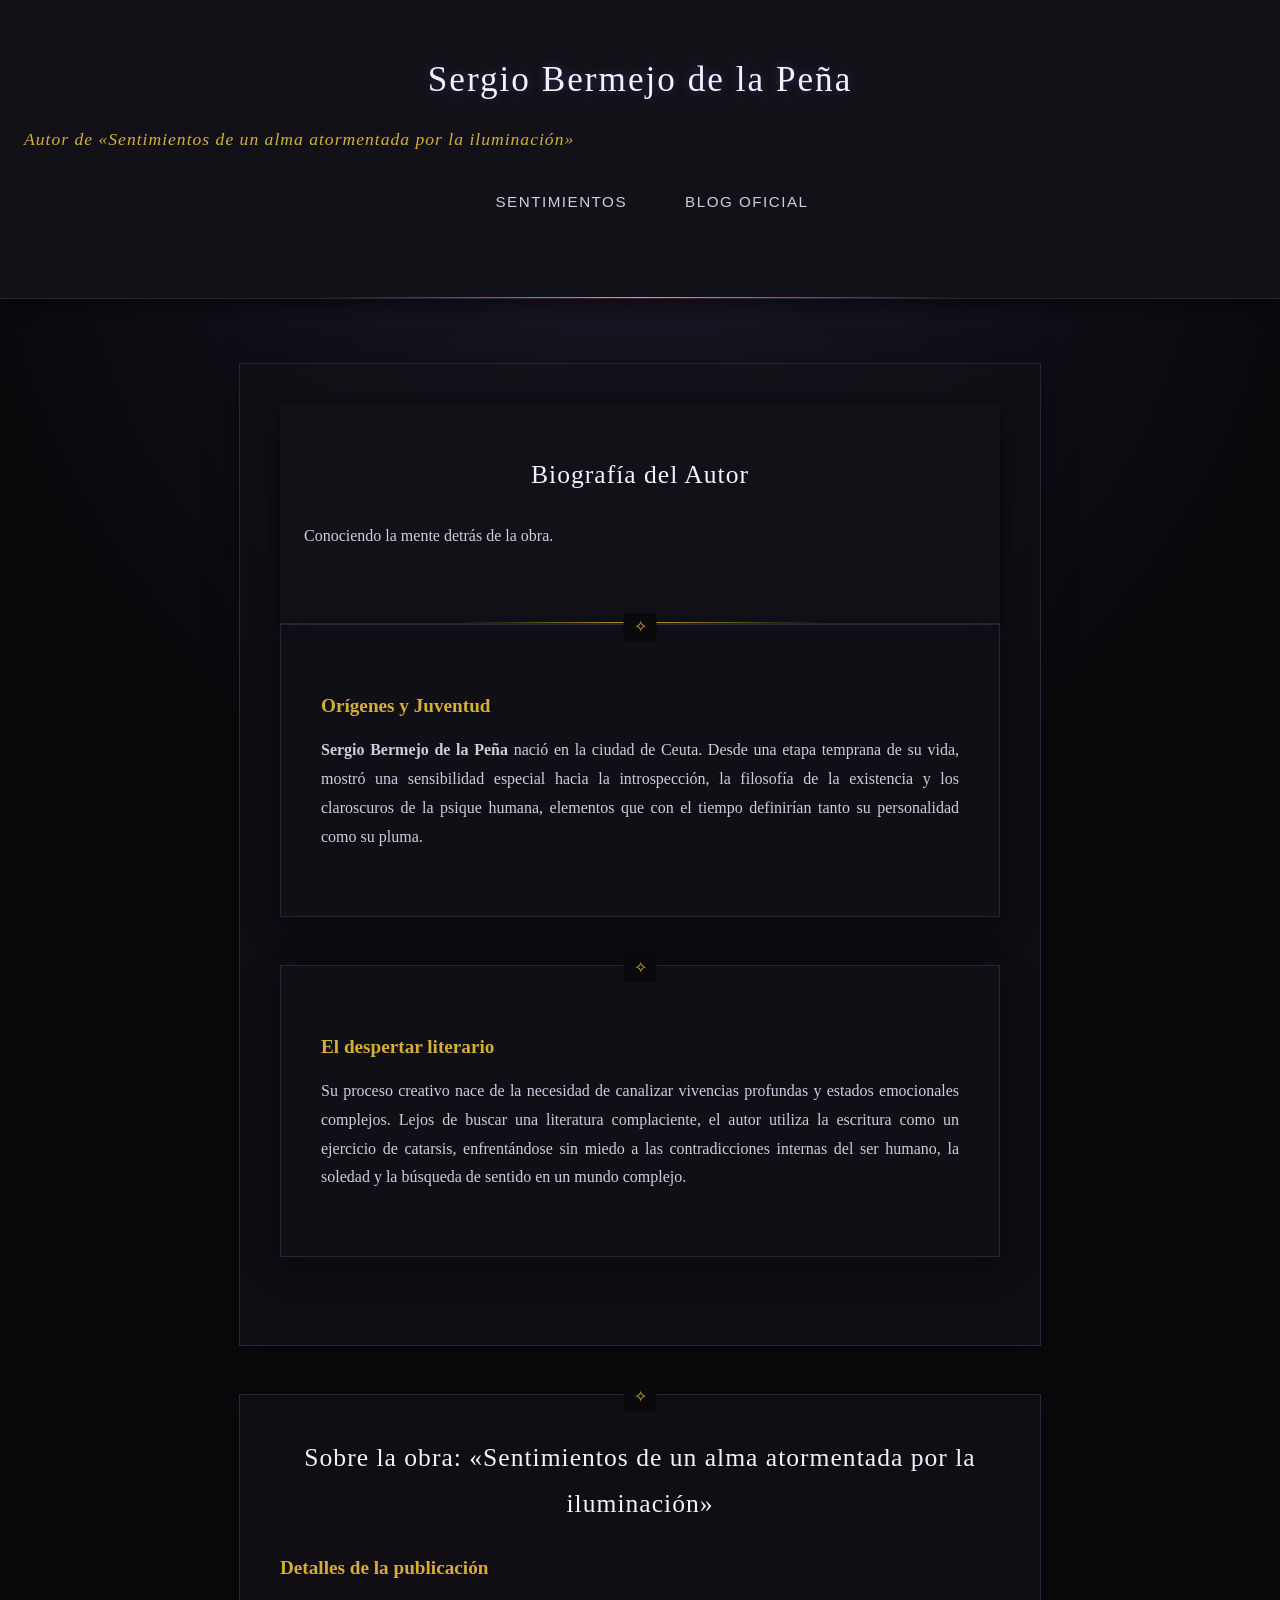
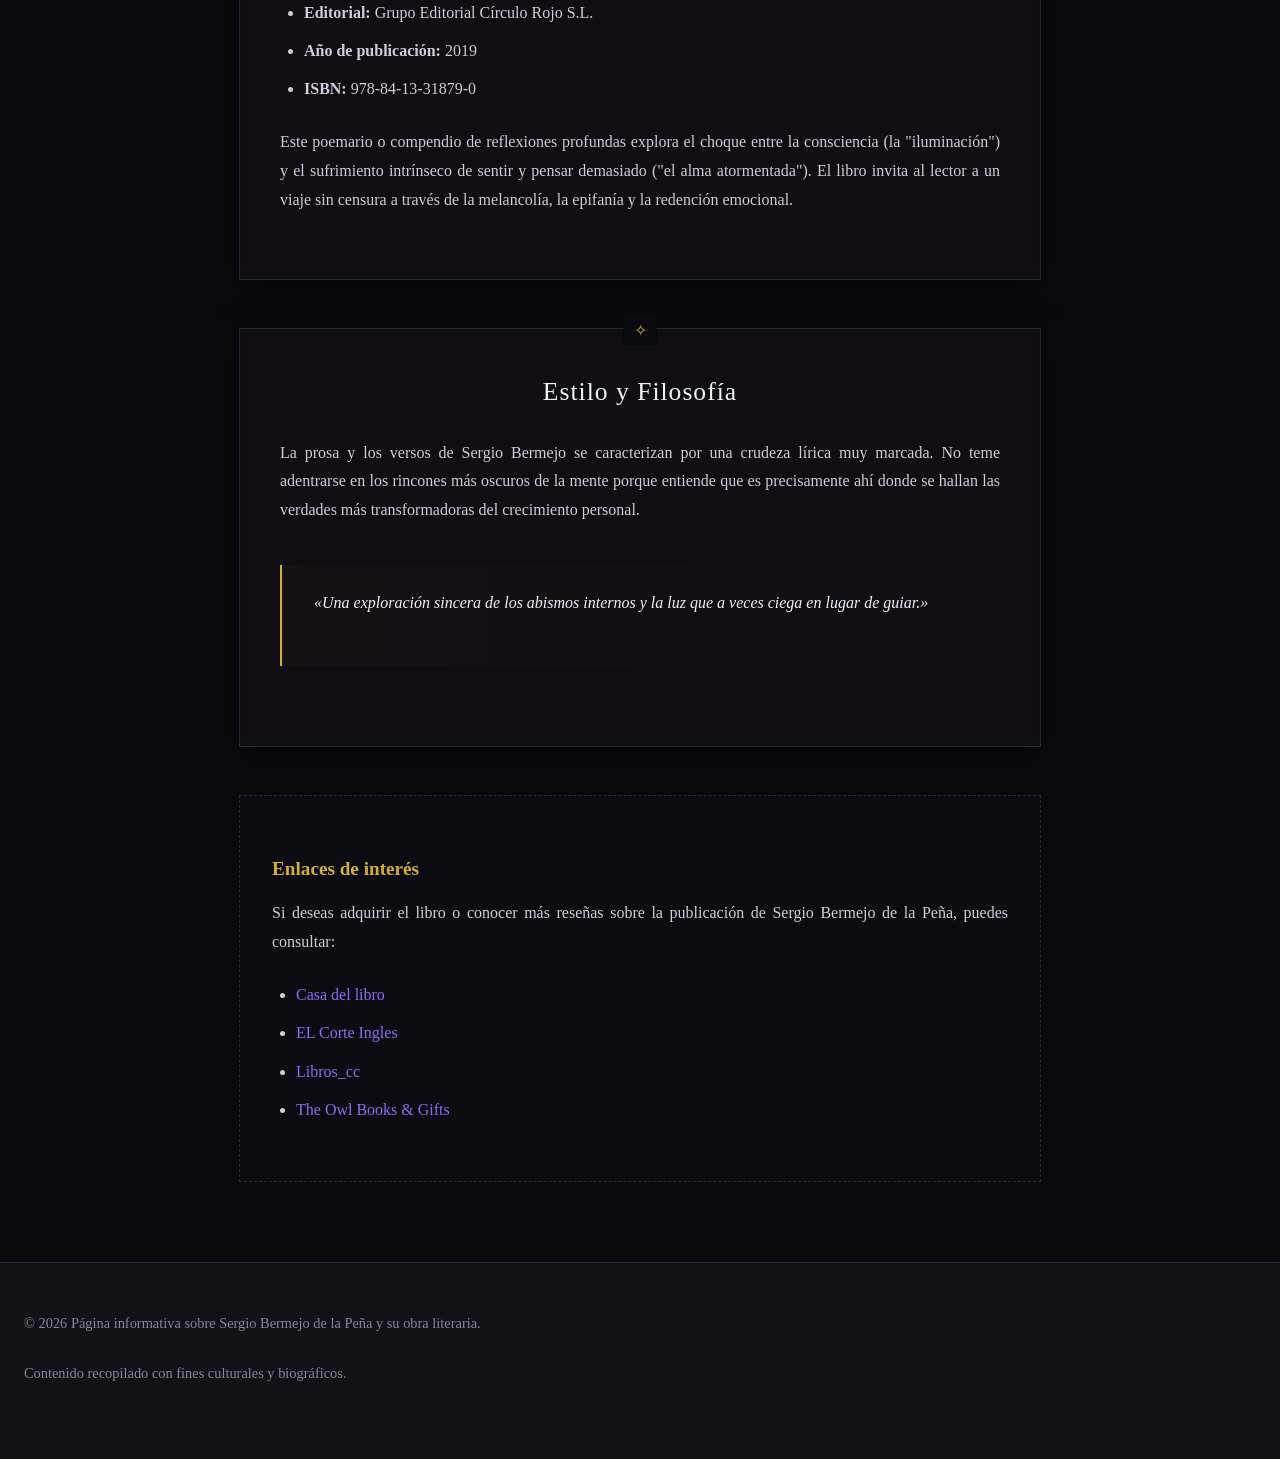
==== biografia.html @ fa3d4650 "Primera revision" ====
<!DOCTYPE html>
<html lang="es">
<head>
    <meta charset="UTF-8">
    <meta name="viewport" content="width=device-width, initial-scale=1.0">
    <title>Biografía de Sergio Bermejo de la Peña | Sentimientos de un alma atormentada por la iluminación</title>
    <link rel="stylesheet" href="style.css">
</head>
<body>

    <!-- Cabecera principal de la página -->
    <header class="site-header">
        <div class="brand-container">
            <h1 class="site-title">Sergio Bermejo de la Peña</h1>
            <p class="site-subtitle">Autor de «Sentimientos de un alma atormentada por la iluminación»</p>
        </div>
        
        <!-- Navegación principal -->
        <nav class="site-nav" aria-label="Menú principal">
            <ul>
                
                <li><a href="index.html">Sentimientos</a></li>
                <li class="item-nav"><a class="enlace-nav" href="http://almaatormentada.blogspot.com" target="_blank" rel="noopener noreferrer">Blog Oficial</a></li>
                
            </ul>
        </nav>
    </header>

    <!-- Contenido principal -->
    <main class="main-content">

        <!-- Sección de Biografía -->
        <article id="biografia" class="bio-article">
            <header class="article-header">
                <h2>Biografía del Autor</h2>
                <p class="publication-meta">Conociendo la mente detrás de la obra.</p>
            </header>

            <section class="bio-section">
                <h3>Orígenes y Juventud</h3>
                <p><strong>Sergio Bermejo de la Peña</strong> nació en la ciudad de Ceuta. Desde una etapa temprana de su vida, mostró una sensibilidad especial hacia la introspección, la filosofía de la existencia y los claroscuros de la psique humana, elementos que con el tiempo definirían tanto su personalidad como su pluma.</p>
            </section>

            <section class="bio-section">
                <h3>El despertar literario</h3>
                <p>Su proceso creativo nace de la necesidad de canalizar vivencias profundas y estados emocionales complejos. Lejos de buscar una literatura complaciente, el autor utiliza la escritura como un ejercicio de catarsis, enfrentándose sin miedo a las contradicciones internas del ser humano, la soledad y la búsqueda de sentido en un mundo complejo.</p>
            </section>
        </article>

        <!-- Sección sobre la obra principal -->
        <section id="obra" class="book-section">
            <h2>Sobre la obra: «Sentimientos de un alma atormentada por la iluminación»</h2>
            
            <div class="book-details">
                <h3>Detalles de la publicación</h3>
                <ul>
                    <li><strong>Editorial:</strong> Grupo Editorial Círculo Rojo S.L.</li>
                    <li><strong>Año de publicación:</strong> 2019</li>
                    <li><strong>ISBN:</strong> 978-84-13-31879-0</li>
                </ul>
                
                <p>Este poemario o compendio de reflexiones profundas explora el choque entre la consciencia (la "iluminación") y el sufrimiento intrínseco de sentir y pensar demasiado ("el alma atormentada"). El libro invita al lector a un viaje sin censura a través de la melancolía, la epifanía y la redención emocional.</p>
            </div>
        </section>

        <!-- Sección de estilo y reflexiones -->
        <section id="estilo" class="style-section">
            <h2>Estilo y Filosofía</h2>
            <p>La prosa y los versos de Sergio Bermejo se caracterizan por una crudeza lírica muy marcada. No teme adentrarse en los rincones más oscuros de la mente porque entiende que es precisamente ahí donde se hallan las verdades más transformadoras del crecimiento personal.</p>
            
            <blockquote class="author-quote">
                <p>«Una exploración sincera de los abismos internos y la luz que a veces ciega en lugar de guiar.»</p>
            </blockquote>
        </section>

        <!-- Barra lateral o contenido complementario -->
        <aside class="related-links-aside">
            <h3>Enlaces de interés</h3>
            <p>Si deseas adquirir el libro o conocer más reseñas sobre la publicación de Sergio Bermejo de la Peña, puedes consultar:</p>
            <ul>
                <li><a href="https://www.casadellibro.com/libro-sentimientos-de-un-alma-atormentada-por-la-iluminacion/9788413318790/10061248" target="_blank" rel="noopener">Casa del libro</a></li>
                <li><a href="https://www.elcorteingles.es/libros/A32105204-sentimientos-de-un-alma-atormentada-por-la-iluminacion-tapa-blanda/?stype=text_box_multi" target="_blank" rel="noopener">EL Corte Ingles</a></li>
                <li><a href="https://libros.cc/Sentimientos-de-un-alma-atormentada-por-la-iluminacion.htm?isbn=9788413318790" target="_blank" rel="noopener">Libros_cc</a></li>
                <li><a href="https://theowlbooksgifts.com/producto/sentimientos-de-un-alma-atormentada-por-la-iluminacion-9788413318790/" target="_blank" rel="noopener">The Owl Books & Gifts</a></li>
            </ul>
        </aside>

    </main>

    <!-- Pie de página -->
    <footer id="contacto" class="site-footer">
        <div class="footer-content">
            <p>&copy; 2026 Página informativa sobre Sergio Bermejo de la Peña y su obra literaria.</p>
            <p>Contenido recopilado con fines culturales y biográficos.</p>
        </div>
    </footer>

</body>
</html>
---- style.css ----
/* ================================================================= 
   ESTILO MÍSTICO Y ESPIRITUALISTA - style.css
   Para: Sentimientos de un alma atormentada por la iluminación
   ================================================================= */

/* --- 1. Variables Globales y Colores (Paleta Mística/Gótica) --- */
:root {
    --color-fondo: #0a090c;
    --color-fondo-secundario: #131118;
    --color-texto: #d1ccdf;
    --color-texto-claro: #f3f0ff;
    --color-acento: #8c6cf5; /* Violeta místico */
    --color-acento-hover: #b09bff;
    --color-oro: #d4af37; /* Toques celestiales / dorados apagados */
    --color-borde: #2b253b;
    --fuente-principal: 'Georgia', serif;
    --fuente-sans: 'Inter', sans-serif;
}

/* --- 2. Estilos Generales y Reset --- */
* {
    box-sizing: border-box;
    margin: 0;
    padding: 0;
}

body {
    background-color: var(--color-fondo);
    color: var(--color-texto);
    font-family: var(--fuente-principal);
    line-height: 1.8;
    background-image: radial-gradient(circle at 50% 20%, #1a1626 0%, var(--color-fondo) 70%);
    background-attachment: fixed;
    min-height: 100vh;
}

a {
    color: var(--color-acento);
    text-decoration: none;
    transition: color 0.3s ease, text-shadow 0.3s ease;
}

a:hover {
    color: var(--color-acento-hover);
    text-shadow: 0 0 8px rgba(140, 108, 245, 0.5);
}

/* --- 3. Cabecera (Header / Site Header) --- */
header, 
.cabecera-sitio, 
.site-header {
    background-color: var(--color-fondo-secundario);
    border-bottom: 1px solid var(--color-borde);
    padding: 3rem 1.5rem;
    text-align: center;
    position: relative;
    box-shadow: 0 4px 20px rgba(0, 0, 0, 0.6);
}

header::after,
.cabecera-sitio::after,
.site-header::after {
    content: '';
    position: absolute;
    bottom: 0;
    left: 25%;
    width: 50%;
    height: 1px;
    background: linear-gradient(90deg, transparent, var(--color-oro), transparent);
}

.titulo-principal, 
.site-title,
.header-container h1 {
    font-size: 2.2rem;
    color: var(--color-texto-claro);
    font-weight: normal;
    letter-spacing: 2px;
    margin-bottom: 0.8rem;
    text-shadow: 0 0 12px rgba(140, 108, 245, 0.3);
}

.subtitulo-principal, 
.site-subtitle,
.header-container p {
    font-size: 1.1rem;
    color: var(--color-oro);
    font-style: italic;
    letter-spacing: 1px;
}

/* --- 4. Navegación --- */
nav, 
.navegacion-principal, 
.site-nav {
    margin-top: 2rem;
}

.lista-navegacion, 
.nav-list, 
nav ul {
    list-style: none;
    display: flex;
    justify-content: center;
    flex-wrap: wrap;
    gap: 1.5rem;
}

.item-nav a, 
.nav-link, 
nav a {
    color: var(--color-texto);
    font-family: var(--fuente-sans);
    font-size: 0.95rem;
    text-transform: uppercase;
    letter-spacing: 1.5px;
    padding: 0.5rem 1rem;
    border: 1px solid transparent;
    transition: all 0.4s ease;
}

.item-nav a:hover, 
.nav-link:hover, 
nav a:hover {
    color: var(--color-oro);
    border-color: rgba(212, 175, 55, 0.4);
    background-color: rgba(140, 108, 245, 0.05);
}

/* --- 5. Contenido Principal y Secciones --- */
main, 
.contenido-principal, 
.main-content {
    max-width: 850px;
    margin: 4rem auto;
    padding: 0 1.5rem;
}

section, 
.seccion-sinopsis, 
.seccion-significado, 
.seccion-reflexion, 
.seccion-fragmento, 
.seccion-promocion,
.content-section,
.bio-article,
.book-section,
.style-section {
    background: rgba(19, 17, 24, 0.7);
    border: 1px solid var(--color-borde);
    padding: 2.5rem;
    margin-bottom: 3rem;
    box-shadow: 0 8px 32px rgba(0, 0, 0, 0.4);
    position: relative;
    backdrop-filter: blur(5px);
}

section::before {
    content: '✧';
    position: absolute;
    top: -12px;
    left: 50%;
    transform: translateX(-50%);
    background-color: var(--color-fondo);
    padding: 0 10px;
    color: var(--color-oro);
    font-size: 1rem;
}

h2, 
.titulo-seccion, 
.article-heading,
section h2 {
    font-size: 1.6rem;
    color: var(--color-texto-claro);
    margin-bottom: 1.5rem;
    font-weight: normal;
    letter-spacing: 1px;
    text-align: center;
}

h3, 
.subtitulo-concepto, 
.section-title,
section h3 {
    font-size: 1.2rem;
    color: var(--color-oro);
    margin-top: 1.5rem;
    margin-bottom: 0.8rem;
}

p, 
.parrafo-texto, 
.paragraph {
    margin-bottom: 1.5rem;
    text-align: justify;
}

/* --- 6. Citas y Bloques Destacados --- */
blockquote, 
.cita-libro, 
.cita-obra, 
.critical-quote, 
.author-quote {
    margin: 2.5rem 0;
    padding: 1.5rem 2rem;
    border-left: 2px solid var(--color-oro);
    background: linear-gradient(90deg, rgba(212, 175, 55, 0.03), transparent);
    font-style: italic;
    color: var(--color-texto-claro);
}

cite, 
.autor-cita, 
.quote-author {
    display: block;
    margin-top: 0.8rem;
    font-size: 0.9rem;
    color: var(--color-oro);
    font-style: normal;
    letter-spacing: 0.5px;
}

/* --- 7. Listas y Elementos Especiales --- */
ul:not(.lista-navegacion):not(.nav-list) {
    margin-left: 1.5rem;
    margin-bottom: 1.5rem;
}

li {
    margin-bottom: 0.6rem;
}

aside, 
.sidebar-reflection, 
.related-links-aside {
    background: #0d0b12;
    border: 1px dashed var(--color-borde);
    padding: 2rem;
    margin-top: 3rem;
}

details {
    background: var(--color-fondo-secundario);
    border: 1px solid var(--color-borde);
    padding: 1rem;
    margin-top: 1rem;
}

summary {
    cursor: pointer;
    color: var(--color-oro);
    font-family: var(--fuente-sans);
    outline: none;
}

/* --- 8. Botones y Acciones --- */
.boton-enlace, 
.enlace-externo {
    display: inline-block;
    background: transparent;
    color: var(--color-oro);
    border: 1px solid var(--color-oro);
    padding: 0.8rem 1.8rem;
    font-family: var(--fuente-sans);
    text-transform: uppercase;
    font-size: 0.85rem;
    letter-spacing: 2px;
    margin-top: 1rem;
    transition: all 0.4s ease;
    text-align: center;
}

.boton-enlace:hover, 
.enlace-externo:hover {
    background: var(--color-oro);
    color: var(--color-fondo);
    box-shadow: 0 0 15px rgba(212, 175, 55, 0.4);
}

.contenedor-acciones {
    text-align: center;
}

/* --- 9. Pie de Página (Footer) --- */
footer, 
.pie-sitio, 
.site-footer, 
pie {
    background-color: var(--color-fondo-secundario);
    border-top: 1px solid var(--color-borde);
    text-align: center;
    padding: 3rem 1.5rem;
    margin-top: 5rem;
    font-size: 0.9rem;
    color: #8c82a0;
}

.texto-copyright, 
.footer-text {
    margin-bottom: 0.5rem;
}

.enlace-blog-pie a, 
.enlace-externo-pie a,
.footer-subtext {
    color: var(--color-oro);
}
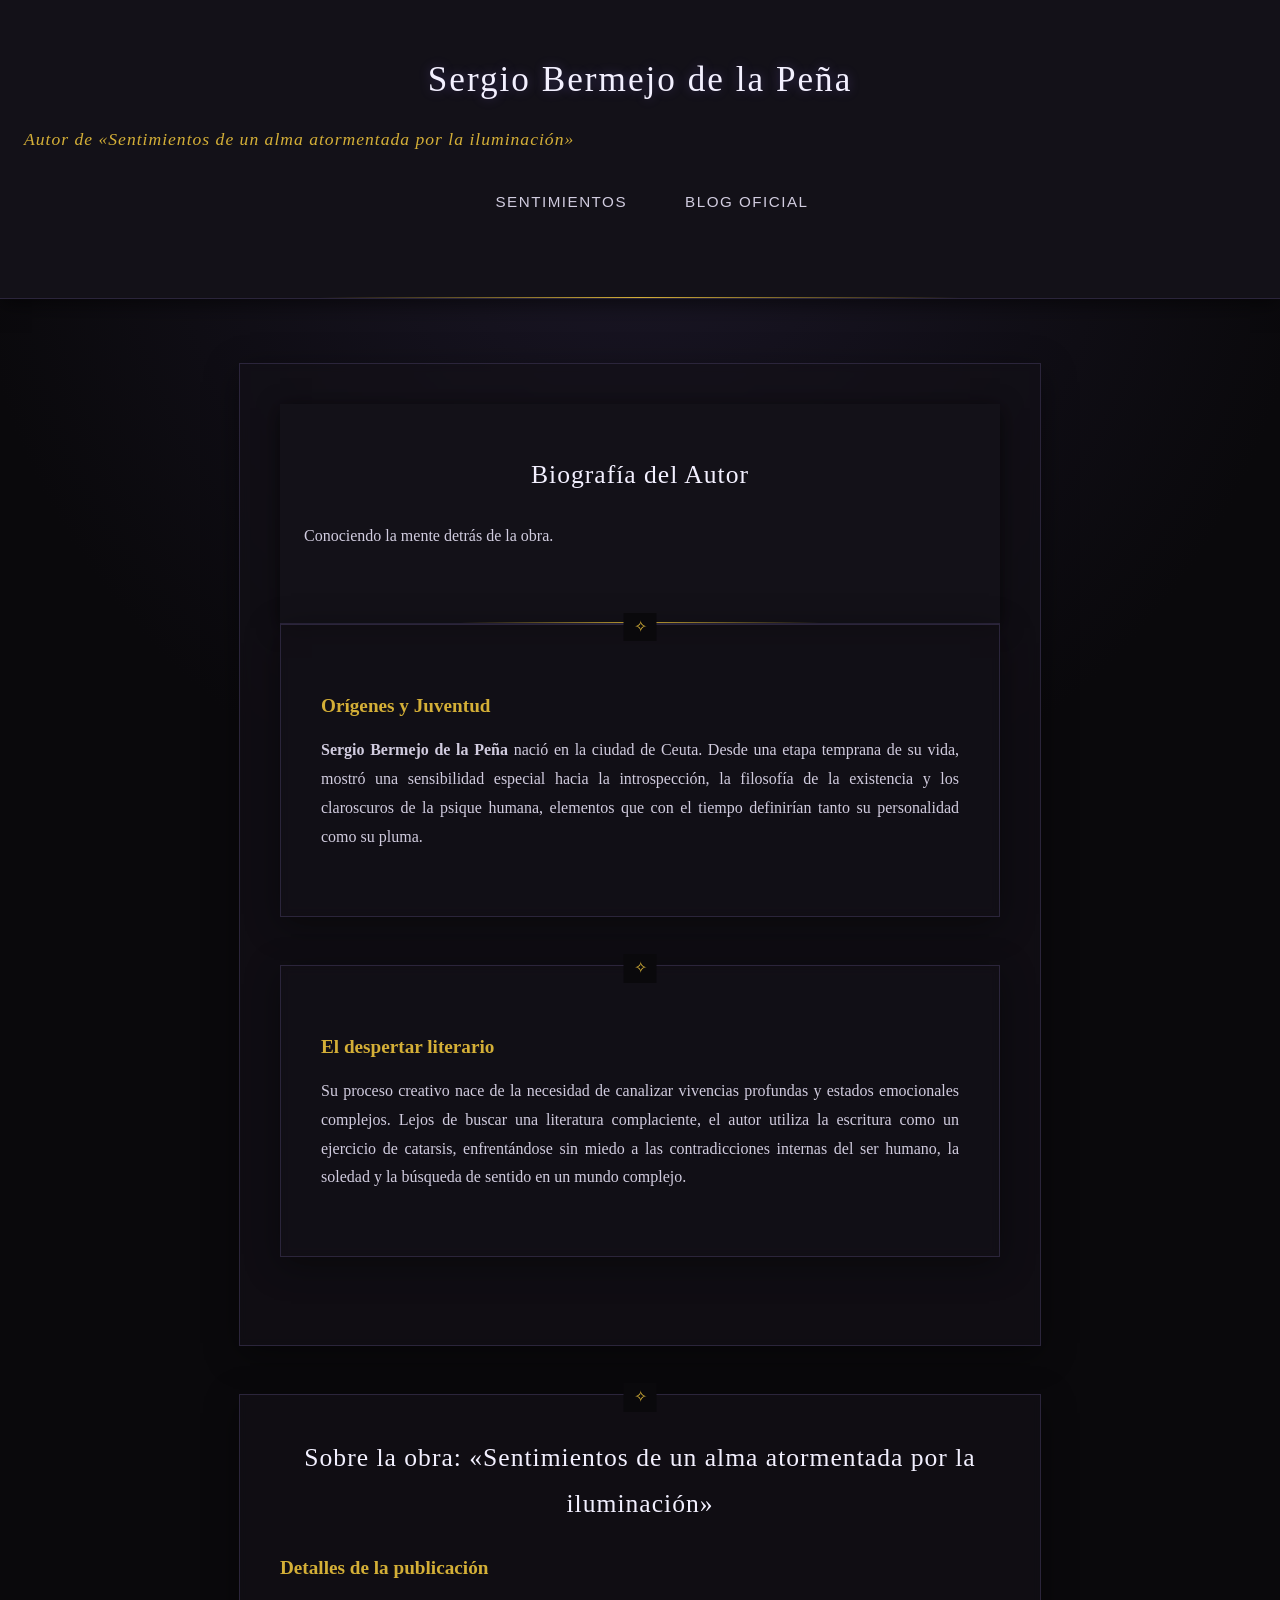
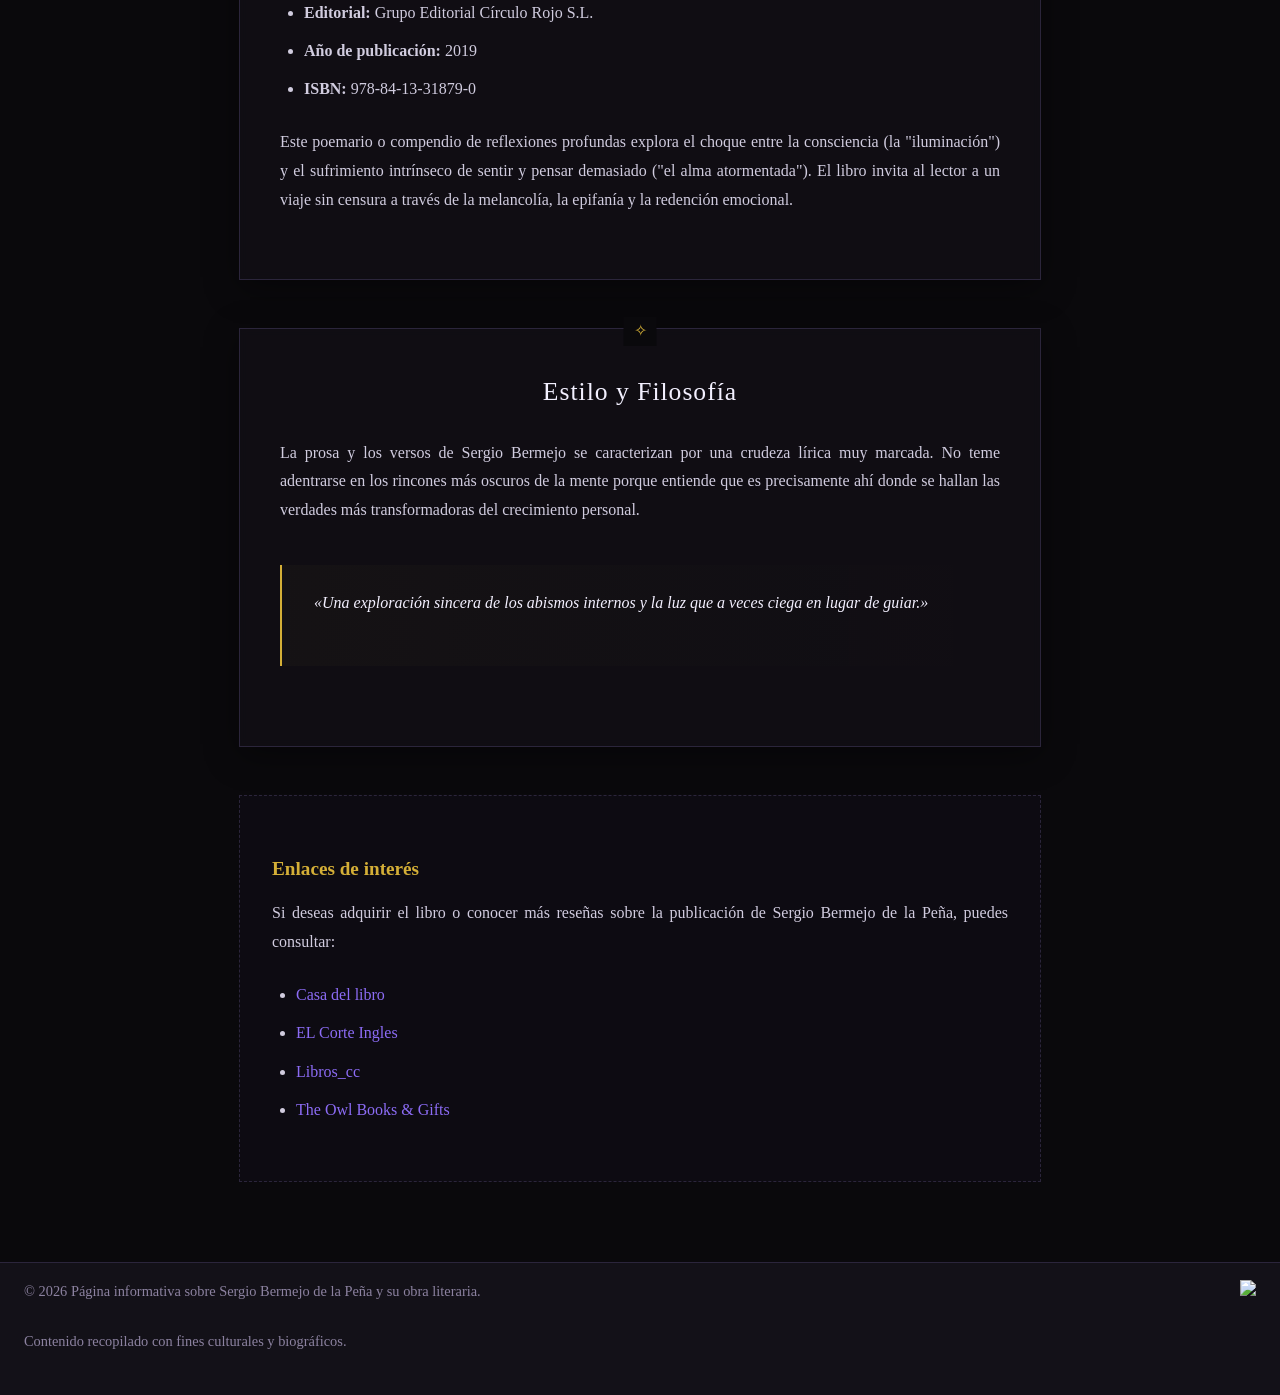
==== commit 10b3c669: "Tercera rev" ====
--- a/biografia.html
+++ b/biografia.html
@@ -93,6 +93,7 @@
             <p>&copy; 2026 Página informativa sobre Sergio Bermejo de la Peña y su obra literaria.</p>
             <p>Contenido recopilado con fines culturales y biográficos.</p>
         </div>
+        <a href="https://visitorbadge.io/status?path=https%3A%2F%2Fsbermejo1983.github.io%2FSentimientos"><img src="https://api.visitorbadge.io/api/combined?path=https%3A%2F%2Fsbermejo1983.github.io%2FSentimientos&label=VISITAS&countColor=%23dce775&style=plastic&labelStyle=upper" /></a>
     </footer>
 
 </body>
--- a/style.css
+++ b/style.css
@@ -290,10 +290,12 @@
     background-color: var(--color-fondo-secundario);
     border-top: 1px solid var(--color-borde);
     text-align: center;
-    padding: 3rem 1.5rem;
+    padding: 1rem 1.5rem;
     margin-top: 5rem;
     font-size: 0.9rem;
     color: #8c82a0;
+    display: flex;
+    justify-content: space-between;
 }
 
 .texto-copyright, 
